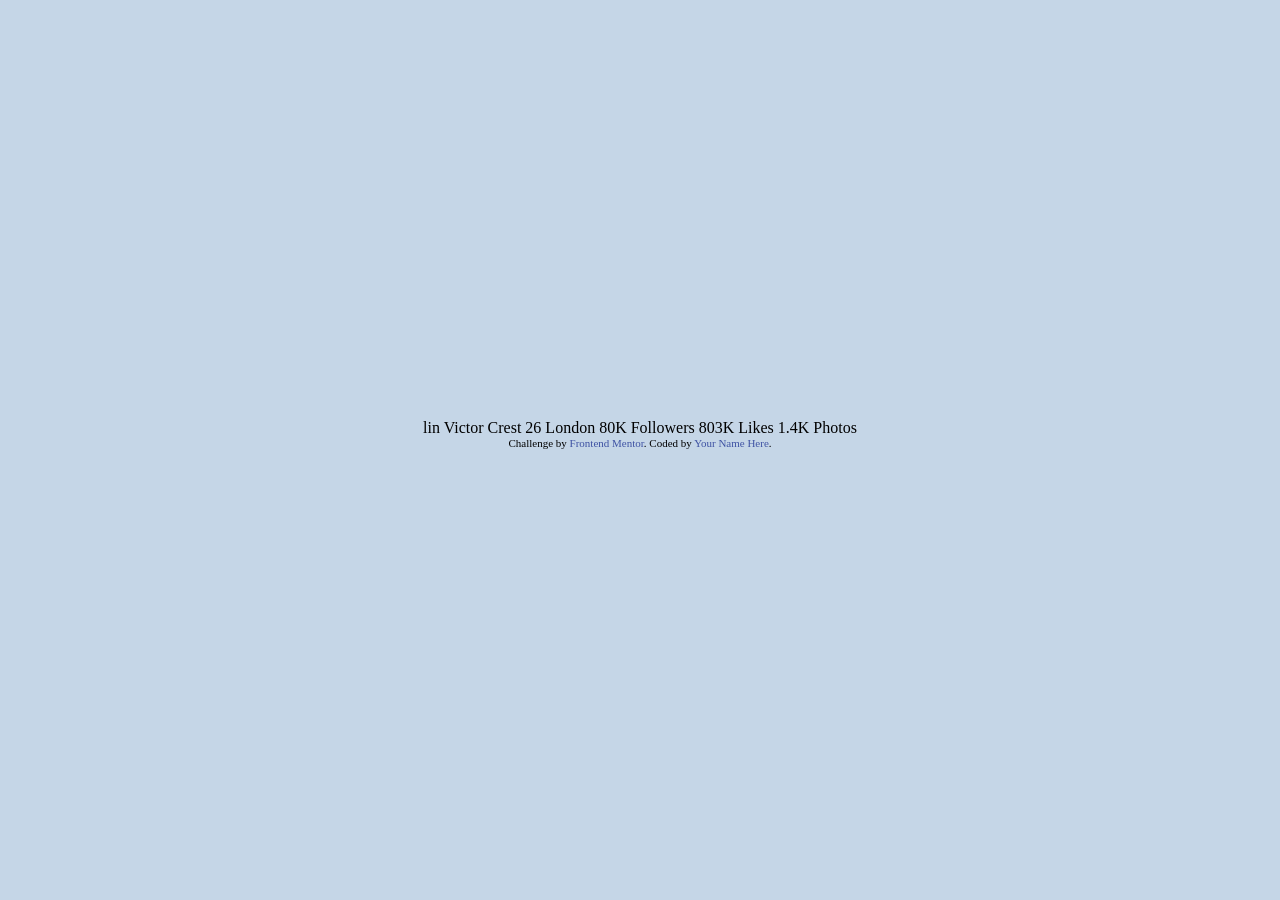
==== index.html @ 1afcce78 "local repo done" ====
<!DOCTYPE html>
<html lang="en">
<head>
  <meta charset="UTF-8">
  <meta name="viewport" content="width=device-width, initial-scale=1.0"> <!-- displays site properly based on user's device -->

  <link rel="icon" type="image/png" sizes="32x32" href="./images/favicon-32x32.png">
  <link rel="stylesheet" href="./css/styles.css">
  lin
  
  <title>Frontend Mentor | Profile card component</title>

  <!-- Feel free to remove these styles or customise in your own stylesheet 👍 -->
  <style>
    .attribution { font-size: 11px; text-align: center; }
    .attribution a { color: hsl(228, 45%, 44%); }
  </style>
</head>
<body>
  Victor Crest
  26
  London

  80K
  Followers

  803K
  Likes

  1.4K
  Photos
  <div class="attribution">
    Challenge by <a href="https://www.frontendmentor.io?ref=challenge" target="_blank">Frontend Mentor</a>. 
    Coded by <a href="#">Your Name Here</a>.
  </div>
</body>
</html>
---- css/styles.css ----
@import url("https://fonts.googleapis.com/css2?family=Barlow+Semi+Condensed:ital,wght@0,100;0,200;0,300;0,400;0,500;0,600;0,700;0,800;0,900;1,100;1,200;1,300;1,400;1,500;1,600;1,700;1,800;1,900&display=swap");
* {
  margin: 0;
  padding: 0;
  box-sizing: border-box;
}

body {
  display: flex;
  flex-direction: column;
  align-items: center;
  justify-content: center;
  min-height: 100vh;
  margin: 0;
  padding: 0;
  min-height: 100vh;
  background-color: hsl(211, 42%, 84%);
}

main {
  flex: 1 0 auto;
  display: flex;
  flex-direction: column;
  align-items: center;
  justify-content: flex-start;
  padding: 0rem;
}

.container {
  display: flex;
  flex-direction: column;
  width: 100%;
  margin-bottom: 2rem;
  padding-top: 1rem;
  align-items: center;
  padding: 20px;
}

.card {
  width: 100%;
  display: flex;
  flex-direction: column;
  position: relative;
  border-radius: 15px;
  padding: 2rem 2rem 2rem 2rem;
  margin-bottom: 2rem;
  z-index: 0;
  transition: transform 0.5s;
  cursor: pointer;
  box-shadow: 0 0 10px rgba(0, 0, 0, 0.4);
}
.card:hover {
  transform: scale(1.05);
}
.card .author .photo {
  width: 3.5rem;
  height: 3.5rem;
  border-radius: 50%;
  margin-right: 0.5rem;
}
.card.quoteSymbol {
  position: absolute;
  width: 200px;
  margin-top: 0px;
  margin-left: 205px;
  transform: scaleY(1rem), scaleX(0.2);
  z-index: 1;
}
.card.quote {
  margin-top: 10px;
  z-index: 3;
  margin-bottom: 1rem;
}
.card.paragraph {
  margin-bottom: 1rem;
  z-index: 3;
}
.card.bgDaniel {
  background-image: url("../assets/images/bg-pattern-quotation+dark_purple.svg");
  background-repeat: no-repeat;
  background-position-x: 90%;
  background-position-y: 0%;
  background-size: 50%;
  background-color: hsl(263, 76%, 64%);
}
.card.bgDaniel .name,
.card.bgDaniel .quote {
  font-family: "Barlow Semi Condensed", sans-serif;
  font-weight: 600;
  font-size: "1.2rem";
  line-height: 1.5;
  color: hsl(0, 0%, 100%);
}
.card.bgDaniel .profession,
.card.bgDaniel .paragraph {
  font-family: "Barlow Semi Condensed", sans-serif;
  font-weight: 500;
  font-size: "1rem";
  line-height: 1.5;
  color: hsl(263, 71%, 79%);
}
.card.bgDaniel .photo {
  border: 4px solid hsl(263, 71%, 79%);
}
.card.bgJonathan {
  background-color: hsl(217, 42%, 45%);
  background-image: url("../assets/images/bg-pattern-quotation+dark_gray.svg");
  background-repeat: no-repeat;
  background-position-x: 90%;
  background-position-y: 0%;
  background-size: 50%;
}
.card.bgJonathan .name,
.card.bgJonathan .quote {
  font-family: "Barlow Semi Condensed", sans-serif;
  font-weight: 600;
  font-size: "1.2rem";
  line-height: 1.5;
  color: hsl(0, 0%, 100%);
}
.card.bgJonathan .profession,
.card.bgJonathan .paragraph {
  font-family: "Barlow Semi Condensed", sans-serif;
  font-weight: 500;
  font-size: "1rem";
  line-height: 1.5;
  color: hsl(211, 42%, 84%);
}
.card.bgJonathan .photo {
  border: 4px solid hsl(211, 42%, 84%);
}
.card.bgJeanette {
  background-color: hsl(0, 0%, 100%);
  background-image: url("../assets/images/bg-pattern-quotation+lighter_gray.svg");
  background-repeat: no-repeat;
  background-position-x: 90%;
  background-position-y: 0%;
  background-size: 50%;
}
.card.bgJeanette .name,
.card.bgJeanette .quote {
  font-family: "Barlow Semi Condensed", sans-serif;
  font-weight: 600;
  font-size: "1.2rem";
  line-height: 1.5;
  color: hsl(217, 42%, 45%);
}
.card.bgJeanette .profession,
.card.bgJeanette .paragraph {
  font-family: "Barlow Semi Condensed", sans-serif;
  font-weight: 500;
  font-size: "1rem";
  line-height: 1.5;
  color: hsl(211, 42%, 84%);
}
.card.bgJeanette .photo {
  border: 4px solid hsl(211, 42%, 84%);
}
.card.bgPatrick {
  background-color: hsl(219, 29%, 14%);
  background-image: url("../assets/images/bg-pattern-quotation+blue_purple.svg");
  background-repeat: no-repeat;
  background-position-x: 90%;
  background-position-y: 0%;
  background-size: 50%;
}
.card.bgPatrick .name,
.card.bgPatrick .quote {
  font-family: "Barlow Semi Condensed", sans-serif;
  font-weight: 600;
  font-size: "1.2rem";
  line-height: 1.5;
  color: hsl(0, 0%, 100%);
}
.card.bgPatrick .profession,
.card.bgPatrick .paragraph {
  font-family: "Barlow Semi Condensed", sans-serif;
  font-weight: 500;
  font-size: "1rem";
  line-height: 1.5;
  color: hsl(211, 42%, 84%);
}
.card.bgPatrick .photo {
  border: 4px solid hsl(263, 71%, 79%);
}
.card.bgKira {
  background-color: hsl(0, 0%, 100%);
  background-image: url("../assets/images/bg-pattern-quotation+lighter_gray.svg");
  background-repeat: no-repeat;
  background-position-x: 90%;
  background-position-y: 0%;
  background-size: 50%;
}
.card.bgKira .name,
.card.bgKira .quote {
  font-family: "Barlow Semi Condensed", sans-serif;
  font-weight: 600;
  font-size: "1.2rem";
  line-height: 1.5;
  color: hsl(217, 42%, 45%);
}
.card.bgKira .profession,
.card.bgKira .paragraph {
  font-family: "Barlow Semi Condensed", sans-serif;
  font-weight: 500;
  font-size: "1rem";
  line-height: 1.5;
  color: hsl(211, 42%, 84%);
}
.card.bgKira .photo {
  border: 4px solid hsl(211, 42%, 84%);
}
.card.bgJonathan {
  background-color: hsl(217, 42%, 45%);
}
.card.bgJonathan .name,
.card.bgJonathan .quote {
  font-family: "Barlow Semi Condensed", sans-serif;
  font-weight: 600;
  font-size: "1.2rem";
  line-height: 1.5;
  color: hsl(0, 0%, 100%);
}
.card.bgJonathan .profession,
.card.bgJonathan .paragraph {
  font-family: "Barlow Semi Condensed", sans-serif;
  font-weight: 500;
  font-size: "1rem";
  line-height: 1.5;
  color: hsl(211, 42%, 84%);
}

.attribution {
  text-align: center;
  margin-bottom: 2rem; /* Keeps the footer at the bottom but only after all other content */
}

.attribution a {
  color: hsl(228, 45%, 44%);
  text-decoration: none;
}

@media (min-width: 768px) {
  .container {
    display: grid;
    grid-template-columns: repeat(4, 1fr);
    grid-gap: 20px;
    align-items: start;
    grid-auto-rows: minmax(250px, auto);
    grid-gap: 20px;
    width: 80%;
    padding: 20px;
    margin-top: 30px;
    align-items: stretch;
  }
  .card {
    min-height: 300px;
    margin: 0rem;
  }
  .card:nth-child(1) {
    grid-column: 1/span 2;
    grid-row: 1;
  }
  .card:nth-child(2) {
    grid-column: 3;
    grid-row: 1;
  }
  .card:nth-child(3) {
    grid-column: 1;
    grid-row: 2;
  }
  .card:nth-child(4) {
    grid-column: 2/span 2;
    grid-row: 2;
  }
  .card:nth-child(5) {
    grid-column: 4;
    grid-row: 1/span 2;
  }
}

/*# sourceMappingURL=styles.css.map */
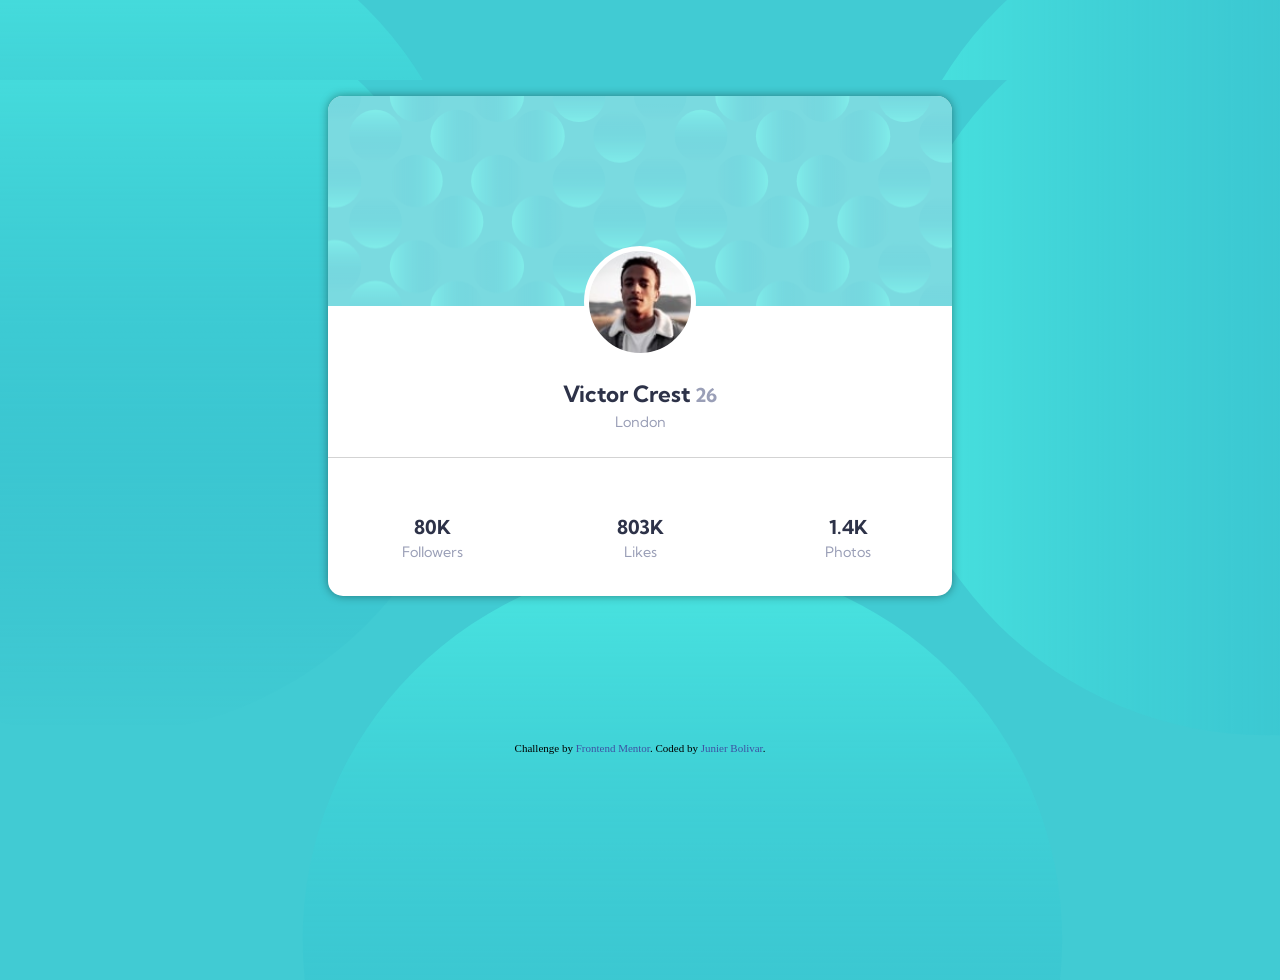
==== commit c0926610: "exercise done" ====
--- a/index.html
+++ b/index.html
@@ -1,37 +1,53 @@
 <!DOCTYPE html>
 <html lang="en">
-<head>
-  <meta charset="UTF-8">
-  <meta name="viewport" content="width=device-width, initial-scale=1.0"> <!-- displays site properly based on user's device -->
+  <head>
+    <meta charset="UTF-8" />
+    <meta name="viewport" content="width=device-width, initial-scale=1.0" />
+    <!-- displays site properly based on user's device -->
 
-  <link rel="icon" type="image/png" sizes="32x32" href="./images/favicon-32x32.png">
-  <link rel="stylesheet" href="./css/styles.css">
-  lin
-  
-  <title>Frontend Mentor | Profile card component</title>
+    <link rel="icon" type="image/png" sizes="32x32" href="./images/favicon-32x32.png" />
+    <link rel="stylesheet" href="./css/styles.css" />
+    <title>Frontend Mentor | Profile card component</title>
 
-  <!-- Feel free to remove these styles or customise in your own stylesheet 👍 -->
-  <style>
-    .attribution { font-size: 11px; text-align: center; }
-    .attribution a { color: hsl(228, 45%, 44%); }
-  </style>
-</head>
-<body>
-  Victor Crest
-  26
-  London
-
-  80K
-  Followers
-
-  803K
-  Likes
-
-  1.4K
-  Photos
-  <div class="attribution">
-    Challenge by <a href="https://www.frontendmentor.io?ref=challenge" target="_blank">Frontend Mentor</a>. 
-    Coded by <a href="#">Your Name Here</a>.
-  </div>
-</body>
+    <style>
+      .attribution {
+        font-size: 11px;
+        text-align: center;
+      }
+      .attribution a {
+        color: hsl(228, 45%, 44%);
+      }
+    </style>
+  </head>
+  <body>
+    <main class="container">
+      <section class="card">
+        <section class="bgTopImage"></section>
+        <section class="bgPhoto"></section>
+        <section class="heading">
+          <section class="title">
+            <h3>Victor Crest <span>26</span></h3>
+          </section>
+          <section class="city"><h4>London</h4></section>
+        </section>
+        <section class="socialData">
+          <section class="data">
+            <h1>80K</h1>
+            <h4>Followers</h4>
+          </section>
+          <section class="data">
+            <h1>803K</h1>
+            <h4>Likes</h4>
+          </section>
+          <section class="data">
+            <h1>1.4K</h1>
+            <h4>Photos</h4>
+          </section>
+        </section>
+      </section>
+    </main>
+    <div class="attribution">
+      Challenge by <a href="https://www.frontendmentor.io?ref=challenge" target="_blank">Frontend Mentor</a>. Coded by <a href="#">Junier Bolivar</a>.
+    </div>
+  </body>
 </html>
--- a/css/styles.css
+++ b/css/styles.css
@@ -1,233 +1,163 @@
-@import url("https://fonts.googleapis.com/css2?family=Barlow+Semi+Condensed:ital,wght@0,100;0,200;0,300;0,400;0,500;0,600;0,700;0,800;0,900;1,100;1,200;1,300;1,400;1,500;1,600;1,700;1,800;1,900&display=swap");
-* {
+@import url("https://fonts.googleapis.com/css2?family=Kumbh+Sans:wght@100;400;700&display=swap");
+*,
+*::before,
+*::after {
   margin: 0;
   padding: 0;
   box-sizing: border-box;
 }
 
+/* Query for mobiles 
+ html,
 body {
+  margin: 0;
+  padding: 0;
+  margin-top: 0px;
+  margin-bottom: 0px;
+  height: 100vh; /* This ensures that the body takes the full viewport height 
+  background-color: var(--color-light-gray);
+
+
+main {
   display: flex;
   flex-direction: column;
-  align-items: center;
-  justify-content: center;
+  justify-content: center; /* This centers the children of .mainContainer vertically along the main axis 
+  align-items: center; /* This centers the children of .mainContainer horizontally along the cross axis 
+  height: 95vh; /* This ensures that the body takes the full viewport height.The only way to centered vertically is to use this on main 
+  padding: 1rem;
+}  */
+html,
+body {
+  height: 95vh; /* This ensures that the body takes the full viewport height.The only way to centered vertically is to use this */
+  background-image: url(../assets/images/bg-pattern-card.svg);
+  background-repeat: no-repeat;
+  background-size: 700%; /* enlarges the image by 25% */
   min-height: 100vh;
   margin: 0;
   padding: 0;
-  min-height: 100vh;
-  background-color: hsl(211, 42%, 84%);
+  margin-top: 0px;
+  margin-bottom: 0px;
 }
 
-main {
+.container {
   flex: 1 0 auto;
   display: flex;
   flex-direction: column;
+  align-items: center; /* This centers the children of .mainContainer horizontally along the cross axis */
+  width: 100%;
+  height: 70vh; /* This ensures that the body takes the full viewport height.The only way to centered vertically is to use this 
+margin: 0 auto; /* This centers the container horizontally */
+  padding: 1rem;
+  margin-bottom: 2rem;
   align-items: center;
-  justify-content: flex-start;
-  padding: 0rem;
-}
-
-.container {
-  display: flex;
-  flex-direction: column;
-  width: 100%;
-  margin-bottom: 2rem;
-  padding-top: 1rem;
-  align-items: center;
-  padding: 20px;
 }
 
 .card {
   width: 100%;
+  height: 500px;
   display: flex;
   flex-direction: column;
+  align-items: center;
   position: relative;
   border-radius: 15px;
-  padding: 2rem 2rem 2rem 2rem;
   margin-bottom: 2rem;
-  z-index: 0;
   transition: transform 0.5s;
   cursor: pointer;
   box-shadow: 0 0 10px rgba(0, 0, 0, 0.4);
+  background-color: hsl(0, 0%, 100%);
 }
 .card:hover {
   transform: scale(1.05);
 }
-.card .author .photo {
-  width: 3.5rem;
-  height: 3.5rem;
+.card .bgTopImage {
+  border-radius: 10px;
+  background-image: url(../assets/images/bg-pattern-card.svg);
+  opacity: 0.7; /* Set the opacity to your desired level, e.g., 50% */
+  background-repeat: repeat;
+  width: 100%;
+  height: 42%;
+  background-position: center;
+  border-radius: 15px 15px 0px 0px;
+  background-size: cover;
+  margin-bottom: 1.5rem;
+}
+.card .bgPhoto {
+  background-image: url(../assets/images/image-victor.jpg);
+  background-repeat: no-repeat;
+  background-size: cover;
+  width: 7rem;
+  height: 7rem;
   border-radius: 50%;
-  margin-right: 0.5rem;
+  position: absolute;
+  margin-top: 150px;
+  transition: transform 1s ease; /* Adjust timing and easing to taste */
+  transform-origin: center; /* Ensures the rotation happens around the center */
+  border: 5px solid hsl(0, 0%, 100%);
 }
-.card.quoteSymbol {
-  position: absolute;
-  width: 200px;
-  margin-top: 0px;
-  margin-left: 205px;
-  transform: scaleY(1rem), scaleX(0.2);
-  z-index: 1;
+.card .bgPhoto:hover {
+  transform: rotate(360deg); /* Completes a full circle */
 }
-.card.quote {
-  margin-top: 10px;
-  z-index: 3;
+.card .heading {
+  margin-top: 3rem;
+  width: 100%;
+  height: 80px;
+  display: flex;
+  flex-direction: column;
+  align-items: center;
+  border-bottom: 1px solid lightgray;
+  padding-bottom: 2rem;
   margin-bottom: 1rem;
 }
-.card.paragraph {
+.card .title {
+  font-family: "Kumbh Sans", sans-serif;
+  font-weight: 700;
+  font-size: 1.2rem;
+  line-height: 1.5;
+  color: hsl(229, 23%, 23%);
+}
+.card span {
+  font-family: "Kumbh Sans", sans-serif;
+  font-weight: 700;
+  font-size: 1.2rem;
+  line-height: 1.5;
+  color: hsl(228, 17%, 66%);
+}
+.card .city {
+  font-family: "Kumbh Sans", sans-serif;
+  font-weight: 100;
+  font-size: 1rem;
+  line-height: 1.5;
+  color: hsl(228, 17%, 66%);
+}
+.card .socialData {
+  width: 100%;
+  height: 4rem;
+  display: flex;
+  justify-content: space-around;
+  margin-top: 2rem;
   margin-bottom: 1rem;
-  z-index: 3;
 }
-.card.bgDaniel {
-  background-image: url("../assets/images/bg-pattern-quotation+dark_purple.svg");
-  background-repeat: no-repeat;
-  background-position-x: 90%;
-  background-position-y: 0%;
-  background-size: 50%;
-  background-color: hsl(263, 76%, 64%);
+.card .data {
+  width: 100%;
+  height: 4rem;
+  display: flex;
+  flex-direction: column;
+  justify-content: center;
+  align-items: center;
 }
-.card.bgDaniel .name,
-.card.bgDaniel .quote {
-  font-family: "Barlow Semi Condensed", sans-serif;
-  font-weight: 600;
-  font-size: "1.2rem";
+.card h1 {
+  font-family: "Kumbh Sans", sans-serif;
+  font-weight: 700;
+  font-size: 1.2rem;
   line-height: 1.5;
-  color: hsl(0, 0%, 100%);
+  color: hsl(229, 23%, 23%);
 }
-.card.bgDaniel .profession,
-.card.bgDaniel .paragraph {
-  font-family: "Barlow Semi Condensed", sans-serif;
-  font-weight: 500;
-  font-size: "1rem";
+.card h4 {
+  font-family: "Kumbh Sans", sans-serif;
+  font-weight: 400;
+  font-size: 0.9rem;
   line-height: 1.5;
-  color: hsl(263, 71%, 79%);
-}
-.card.bgDaniel .photo {
-  border: 4px solid hsl(263, 71%, 79%);
-}
-.card.bgJonathan {
-  background-color: hsl(217, 42%, 45%);
-  background-image: url("../assets/images/bg-pattern-quotation+dark_gray.svg");
-  background-repeat: no-repeat;
-  background-position-x: 90%;
-  background-position-y: 0%;
-  background-size: 50%;
-}
-.card.bgJonathan .name,
-.card.bgJonathan .quote {
-  font-family: "Barlow Semi Condensed", sans-serif;
-  font-weight: 600;
-  font-size: "1.2rem";
-  line-height: 1.5;
-  color: hsl(0, 0%, 100%);
-}
-.card.bgJonathan .profession,
-.card.bgJonathan .paragraph {
-  font-family: "Barlow Semi Condensed", sans-serif;
-  font-weight: 500;
-  font-size: "1rem";
-  line-height: 1.5;
-  color: hsl(211, 42%, 84%);
-}
-.card.bgJonathan .photo {
-  border: 4px solid hsl(211, 42%, 84%);
-}
-.card.bgJeanette {
-  background-color: hsl(0, 0%, 100%);
-  background-image: url("../assets/images/bg-pattern-quotation+lighter_gray.svg");
-  background-repeat: no-repeat;
-  background-position-x: 90%;
-  background-position-y: 0%;
-  background-size: 50%;
-}
-.card.bgJeanette .name,
-.card.bgJeanette .quote {
-  font-family: "Barlow Semi Condensed", sans-serif;
-  font-weight: 600;
-  font-size: "1.2rem";
-  line-height: 1.5;
-  color: hsl(217, 42%, 45%);
-}
-.card.bgJeanette .profession,
-.card.bgJeanette .paragraph {
-  font-family: "Barlow Semi Condensed", sans-serif;
-  font-weight: 500;
-  font-size: "1rem";
-  line-height: 1.5;
-  color: hsl(211, 42%, 84%);
-}
-.card.bgJeanette .photo {
-  border: 4px solid hsl(211, 42%, 84%);
-}
-.card.bgPatrick {
-  background-color: hsl(219, 29%, 14%);
-  background-image: url("../assets/images/bg-pattern-quotation+blue_purple.svg");
-  background-repeat: no-repeat;
-  background-position-x: 90%;
-  background-position-y: 0%;
-  background-size: 50%;
-}
-.card.bgPatrick .name,
-.card.bgPatrick .quote {
-  font-family: "Barlow Semi Condensed", sans-serif;
-  font-weight: 600;
-  font-size: "1.2rem";
-  line-height: 1.5;
-  color: hsl(0, 0%, 100%);
-}
-.card.bgPatrick .profession,
-.card.bgPatrick .paragraph {
-  font-family: "Barlow Semi Condensed", sans-serif;
-  font-weight: 500;
-  font-size: "1rem";
-  line-height: 1.5;
-  color: hsl(211, 42%, 84%);
-}
-.card.bgPatrick .photo {
-  border: 4px solid hsl(263, 71%, 79%);
-}
-.card.bgKira {
-  background-color: hsl(0, 0%, 100%);
-  background-image: url("../assets/images/bg-pattern-quotation+lighter_gray.svg");
-  background-repeat: no-repeat;
-  background-position-x: 90%;
-  background-position-y: 0%;
-  background-size: 50%;
-}
-.card.bgKira .name,
-.card.bgKira .quote {
-  font-family: "Barlow Semi Condensed", sans-serif;
-  font-weight: 600;
-  font-size: "1.2rem";
-  line-height: 1.5;
-  color: hsl(217, 42%, 45%);
-}
-.card.bgKira .profession,
-.card.bgKira .paragraph {
-  font-family: "Barlow Semi Condensed", sans-serif;
-  font-weight: 500;
-  font-size: "1rem";
-  line-height: 1.5;
-  color: hsl(211, 42%, 84%);
-}
-.card.bgKira .photo {
-  border: 4px solid hsl(211, 42%, 84%);
-}
-.card.bgJonathan {
-  background-color: hsl(217, 42%, 45%);
-}
-.card.bgJonathan .name,
-.card.bgJonathan .quote {
-  font-family: "Barlow Semi Condensed", sans-serif;
-  font-weight: 600;
-  font-size: "1.2rem";
-  line-height: 1.5;
-  color: hsl(0, 0%, 100%);
-}
-.card.bgJonathan .profession,
-.card.bgJonathan .paragraph {
-  font-family: "Barlow Semi Condensed", sans-serif;
-  font-weight: 500;
-  font-size: "1rem";
-  line-height: 1.5;
-  color: hsl(211, 42%, 84%);
+  color: hsl(228, 17%, 66%);
 }
 
 .attribution {
@@ -236,46 +166,16 @@
 }
 
 .attribution a {
-  color: hsl(228, 45%, 44%);
+  color: white;
   text-decoration: none;
 }
 
 @media (min-width: 768px) {
   .container {
-    display: grid;
-    grid-template-columns: repeat(4, 1fr);
-    grid-gap: 20px;
-    align-items: start;
-    grid-auto-rows: minmax(250px, auto);
-    grid-gap: 20px;
-    width: 80%;
-    padding: 20px;
-    margin-top: 30px;
-    align-items: stretch;
+    margin-top: 5rem;
   }
   .card {
-    min-height: 300px;
-    margin: 0rem;
-  }
-  .card:nth-child(1) {
-    grid-column: 1/span 2;
-    grid-row: 1;
-  }
-  .card:nth-child(2) {
-    grid-column: 3;
-    grid-row: 1;
-  }
-  .card:nth-child(3) {
-    grid-column: 1;
-    grid-row: 2;
-  }
-  .card:nth-child(4) {
-    grid-column: 2/span 2;
-    grid-row: 2;
-  }
-  .card:nth-child(5) {
-    grid-column: 4;
-    grid-row: 1/span 2;
+    width: 50%;
   }
 }
 
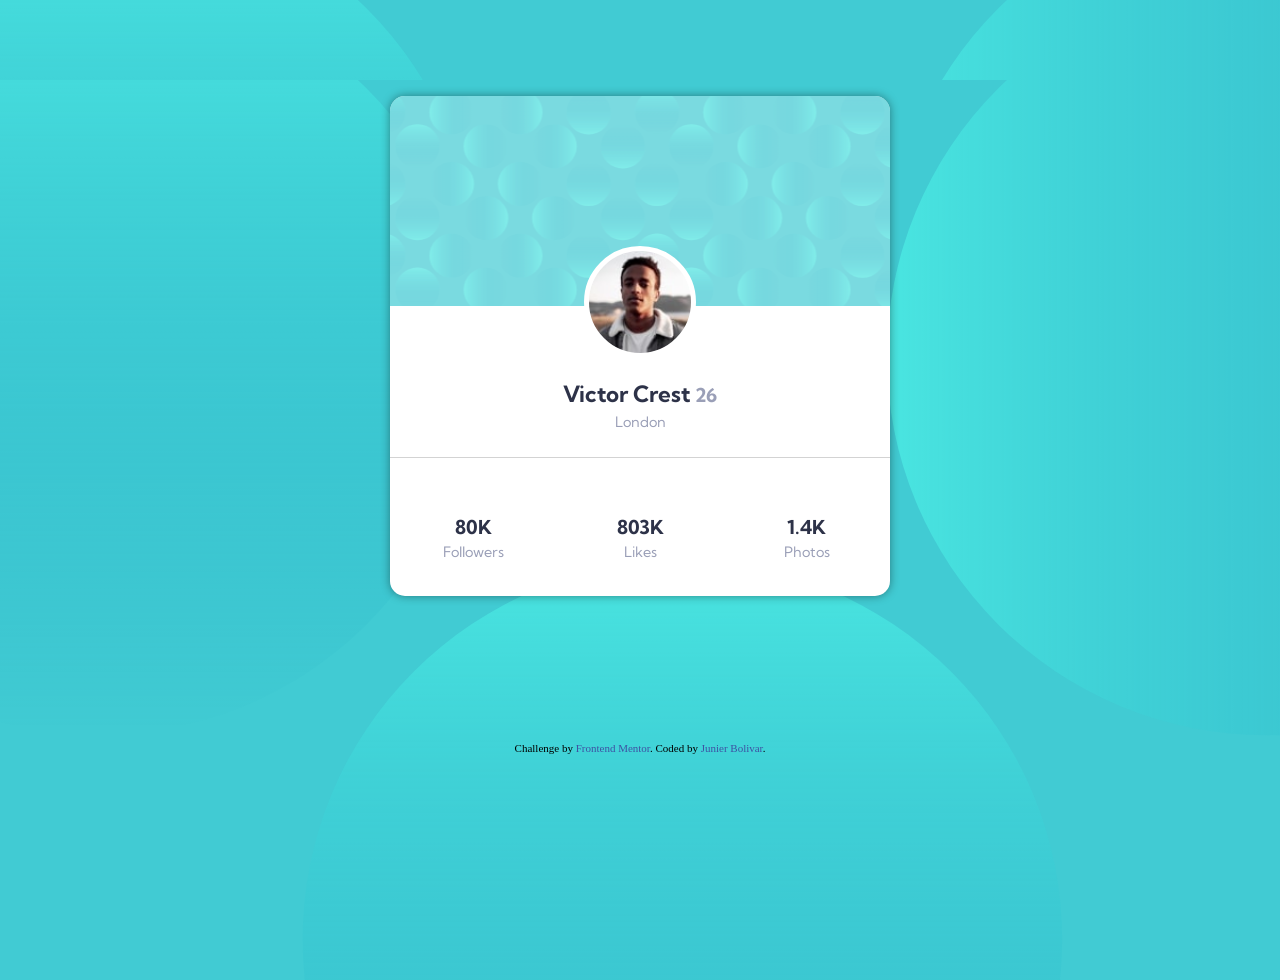
==== commit 32b44396: "fix favicon link" ====
--- a/index.html
+++ b/index.html
@@ -5,7 +5,7 @@
     <meta name="viewport" content="width=device-width, initial-scale=1.0" />
     <!-- displays site properly based on user's device -->
 
-    <link rel="icon" type="image/png" sizes="32x32" href="./images/favicon-32x32.png" />
+    <link rel="icon" type="image/png" sizes="32x32" href="./assets/images/favicon-32x32.png" />
     <link rel="stylesheet" href="./css/styles.css" />
     <title>Frontend Mentor | Profile card component</title>
 
--- a/css/styles.css
+++ b/css/styles.css
@@ -175,7 +175,7 @@
     margin-top: 5rem;
   }
   .card {
-    width: 50%;
+    width: 500px;
   }
 }
 
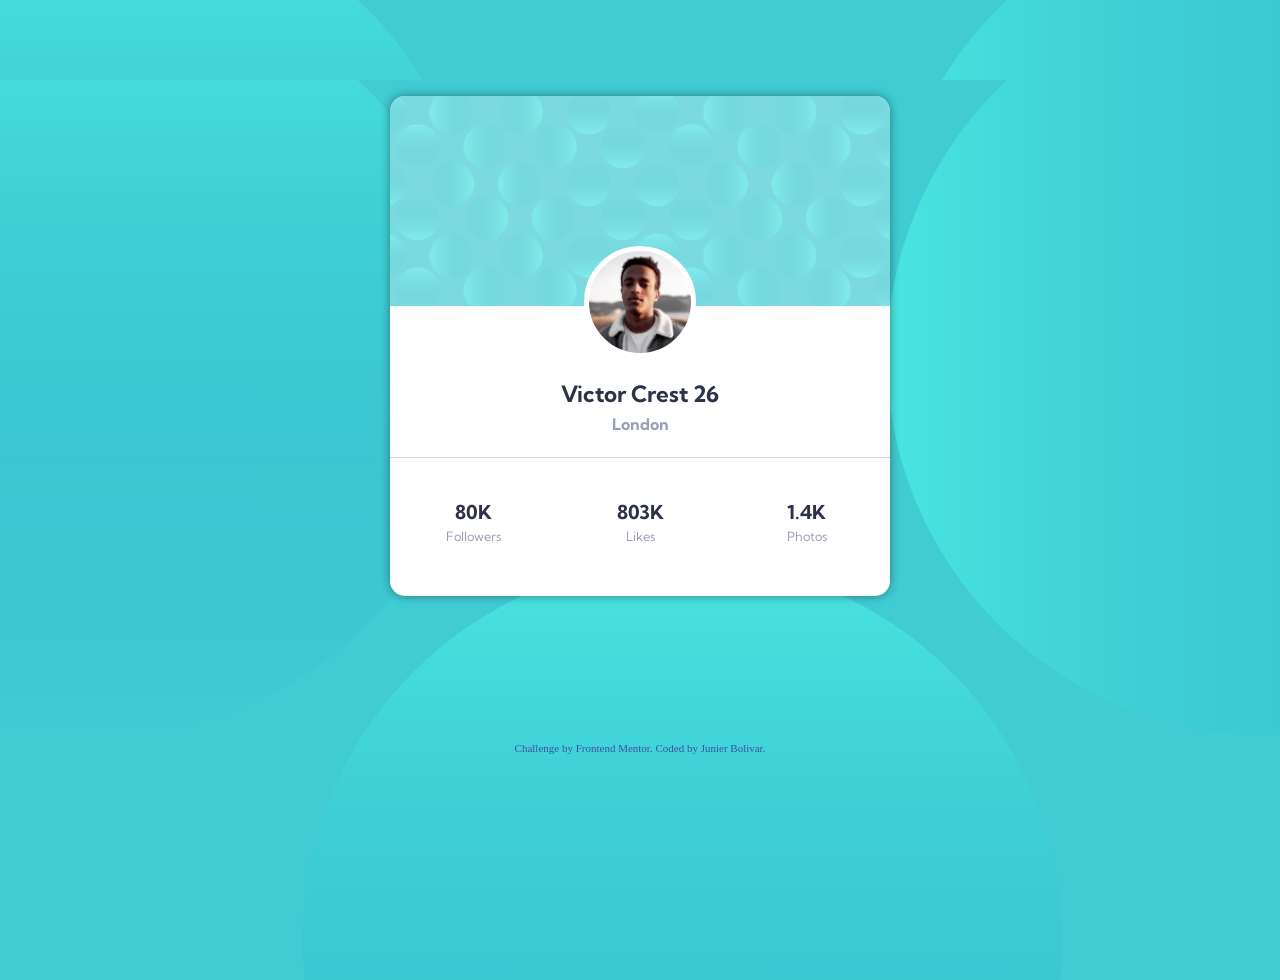
==== commit b1fee7be: "use BEM" ====
--- a/index.html
+++ b/index.html
@@ -1,53 +1,50 @@
 <!DOCTYPE html>
 <html lang="en">
-  <head>
-    <meta charset="UTF-8" />
-    <meta name="viewport" content="width=device-width, initial-scale=1.0" />
-    <!-- displays site properly based on user's device -->
-
-    <link rel="icon" type="image/png" sizes="32x32" href="./assets/images/favicon-32x32.png" />
-    <link rel="stylesheet" href="./css/styles.css" />
-    <title>Frontend Mentor | Profile card component</title>
-
-    <style>
-      .attribution {
-        font-size: 11px;
-        text-align: center;
-      }
-      .attribution a {
-        color: hsl(228, 45%, 44%);
-      }
-    </style>
-  </head>
-  <body>
-    <main class="container">
-      <section class="card">
-        <section class="bgTopImage"></section>
-        <section class="bgPhoto"></section>
-        <section class="heading">
-          <section class="title">
-            <h3>Victor Crest <span>26</span></h3>
-          </section>
-          <section class="city"><h4>London</h4></section>
+<head>
+  <meta charset="UTF-8" />
+  <meta name="viewport" content="width=device-width, initial-scale=1.0" />
+  <link rel="icon" type="image/png" sizes="32x32" href="./assets/images/favicon-32x32.png" />
+  <link rel="stylesheet" href="./css/styles.css" />
+  <title>Frontend Mentor | Profile card component</title>
+  <style>
+    .attribution {
+      font-size: 11px;
+      text-align: center;
+    }
+    .attribution a {
+      color: hsl(228, 45%, 44%);
+    }
+  </style>
+</head>
+<body>
+  <main class="container">
+    <section class="card">
+      <section class="card__bgTopImage"></section>
+      <section class="card__bgPhoto"></section>
+      <section class="card__heading">
+        <section class="card__title">
+          <h3>Victor Crest <span>26</span></h3>
         </section>
-        <section class="socialData">
-          <section class="data">
-            <h1>80K</h1>
-            <h4>Followers</h4>
-          </section>
-          <section class="data">
-            <h1>803K</h1>
-            <h4>Likes</h4>
-          </section>
-          <section class="data">
-            <h1>1.4K</h1>
-            <h4>Photos</h4>
-          </section>
+        <section class="card__city"><h4>London</h4></section>
+      </section>
+      <section class="card__socialData">
+        <section class="card__data">
+          <h1>80K</h1>
+          <h4>Followers</h4>
+        </section>
+        <section class="card__data">
+          <h1>803K</h1>
+          <h4>Likes</h4>
+        </section>
+        <section class="card__data">
+          <h1>1.4K</h1>
+          <h4>Photos</h4>
         </section>
       </section>
-    </main>
-    <div class="attribution">
-      Challenge by <a href="https://www.frontendmentor.io?ref=challenge" target="_blank">Frontend Mentor</a>. Coded by <a href="#">Junier Bolivar</a>.
-    </div>
-  </body>
+    </section>
+  </main>
+  <div class="attribution">
+    Challenge by <a href="https://www.frontendmentor.io?ref=challenge" target="_blank">Frontend Mentor</a>. Coded by <a href="#">Junier Bolivar</a>.
+  </div>
+</body>
 </html>
--- a/css/styles.css
+++ b/css/styles.css
@@ -7,36 +7,15 @@
   box-sizing: border-box;
 }
 
-/* Query for mobiles 
- html,
-body {
-  margin: 0;
-  padding: 0;
-  margin-top: 0px;
-  margin-bottom: 0px;
-  height: 100vh; /* This ensures that the body takes the full viewport height 
-  background-color: var(--color-light-gray);
-
-
-main {
-  display: flex;
-  flex-direction: column;
-  justify-content: center; /* This centers the children of .mainContainer vertically along the main axis 
-  align-items: center; /* This centers the children of .mainContainer horizontally along the cross axis 
-  height: 95vh; /* This ensures that the body takes the full viewport height.The only way to centered vertically is to use this on main 
-  padding: 1rem;
-}  */
 html,
 body {
-  height: 95vh; /* This ensures that the body takes the full viewport height.The only way to centered vertically is to use this */
+  height: 95vh; /* This ensures that the body takes the full viewport height. The only way to be centered vertically is to use this */
   background-image: url(../assets/images/bg-pattern-card.svg);
   background-repeat: no-repeat;
   background-size: 700%; /* enlarges the image by 25% */
   min-height: 100vh;
   margin: 0;
   padding: 0;
-  margin-top: 0px;
-  margin-bottom: 0px;
 }
 
 .container {
@@ -45,11 +24,10 @@
   flex-direction: column;
   align-items: center; /* This centers the children of .mainContainer horizontally along the cross axis */
   width: 100%;
-  height: 70vh; /* This ensures that the body takes the full viewport height.The only way to centered vertically is to use this 
-margin: 0 auto; /* This centers the container horizontally */
+  height: 70vh; /* This ensures that the body takes the full viewport height. The only way to be centered vertically is to use this */
+  margin: 0 auto; /* This centers the container horizontally */
   padding: 1rem;
   margin-bottom: 2rem;
-  align-items: center;
 }
 
 .card {
@@ -58,7 +36,7 @@
   display: flex;
   flex-direction: column;
   align-items: center;
-  position: relative;
+  position: relative; /* This allows for absolute positioning inside */
   border-radius: 15px;
   margin-bottom: 2rem;
   transition: transform 0.5s;
@@ -67,9 +45,9 @@
   background-color: hsl(0, 0%, 100%);
 }
 .card:hover {
-  transform: scale(1.05);
+  transform: scale(1.05); /* Scales the card by 5% on hover */
 }
-.card .bgTopImage {
+.card__bgTopImage {
   border-radius: 10px;
   background-image: url(../assets/images/bg-pattern-card.svg);
   opacity: 0.7; /* Set the opacity to your desired level, e.g., 50% */
@@ -77,27 +55,27 @@
   width: 100%;
   height: 42%;
   background-position: center;
-  border-radius: 15px 15px 0px 0px;
+  border-radius: 15px 15px 0 0;
   background-size: cover;
   margin-bottom: 1.5rem;
 }
-.card .bgPhoto {
+.card__bgPhoto {
   background-image: url(../assets/images/image-victor.jpg);
   background-repeat: no-repeat;
   background-size: cover;
   width: 7rem;
   height: 7rem;
-  border-radius: 50%;
+  border-radius: 50%; /* Ensures the image is round */
   position: absolute;
   margin-top: 150px;
   transition: transform 1s ease; /* Adjust timing and easing to taste */
   transform-origin: center; /* Ensures the rotation happens around the center */
   border: 5px solid hsl(0, 0%, 100%);
 }
-.card .bgPhoto:hover {
+.card__bgPhoto:hover {
   transform: rotate(360deg); /* Completes a full circle */
 }
-.card .heading {
+.card__heading {
   margin-top: 3rem;
   width: 100%;
   height: 80px;
@@ -106,30 +84,8 @@
   align-items: center;
   border-bottom: 1px solid lightgray;
   padding-bottom: 2rem;
-  margin-bottom: 1rem;
 }
-.card .title {
-  font-family: "Kumbh Sans", sans-serif;
-  font-weight: 700;
-  font-size: 1.2rem;
-  line-height: 1.5;
-  color: hsl(229, 23%, 23%);
-}
-.card span {
-  font-family: "Kumbh Sans", sans-serif;
-  font-weight: 700;
-  font-size: 1.2rem;
-  line-height: 1.5;
-  color: hsl(228, 17%, 66%);
-}
-.card .city {
-  font-family: "Kumbh Sans", sans-serif;
-  font-weight: 100;
-  font-size: 1rem;
-  line-height: 1.5;
-  color: hsl(228, 17%, 66%);
-}
-.card .socialData {
+.card__socialData {
   width: 100%;
   height: 4rem;
   display: flex;
@@ -137,7 +93,7 @@
   margin-top: 2rem;
   margin-bottom: 1rem;
 }
-.card .data {
+.card__data {
   width: 100%;
   height: 4rem;
   display: flex;
@@ -145,17 +101,37 @@
   justify-content: center;
   align-items: center;
 }
-.card h1 {
+.card__title h3:hover {
+  color: hsl(185, 75%, 39%);
+}
+.card__data h1:hover {
+  color: hsl(185, 75%, 39%);
+}
+.card__title, .card__data h1, .card__data {
   font-family: "Kumbh Sans", sans-serif;
   font-weight: 700;
   font-size: 1.2rem;
   line-height: 1.5;
   color: hsl(229, 23%, 23%);
 }
-.card h4 {
+.card__data h4 {
   font-family: "Kumbh Sans", sans-serif;
   font-weight: 400;
-  font-size: 0.9rem;
+  font-size: 0.8rem;
+  line-height: 1.5;
+  color: hsl(228, 17%, 66%);
+}
+.card__city {
+  font-family: "Kumbh Sans", sans-serif;
+  font-weight: 100;
+  font-size: 1rem;
+  line-height: 1.5;
+  color: hsl(228, 17%, 66%);
+}
+.card__span {
+  font-family: "Kumbh Sans", sans-serif;
+  font-weight: 700;
+  font-size: 1.2rem;
   line-height: 1.5;
   color: hsl(228, 17%, 66%);
 }
@@ -163,8 +139,8 @@
 .attribution {
   text-align: center;
   margin-bottom: 2rem; /* Keeps the footer at the bottom but only after all other content */
+  color: hsl(228, 45%, 44%);
 }
-
 .attribution a {
   color: white;
   text-decoration: none;
